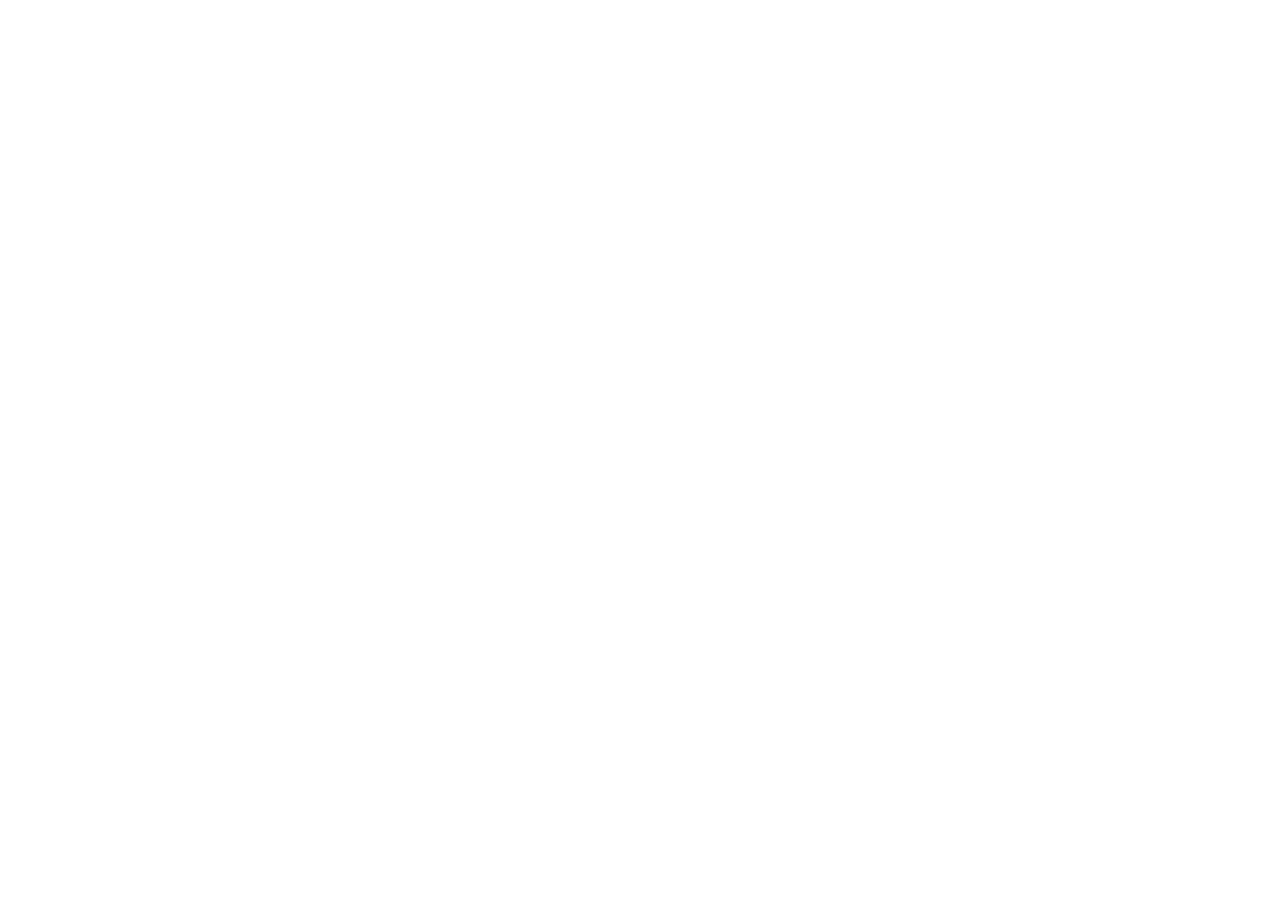
==== ex1/index.html @ 6b850b40 "index.html base template content added" ====
<!DOCTYPE html>
<html lang="en">
    <head>
        <meta charset="UTF-8">
        <meta name="viewport" content="width=device-width, initial-scale=1.0">
        <meta http-equiv="X-UA-Compatible" content="ie=edge">
        <link rel="stylesheet" href="htts://fonts.googleapiscom/css?family=Lato:100,300,400,700,900">
        <link rel="stylesheet" href="css/style.css">
        <link rel="shotcut icon" href="img/favicon.png" type="image/png">
        <title>Natours | Exciting tours for adventurous people</title>
    </head>
    <body>

    </body>
</html>
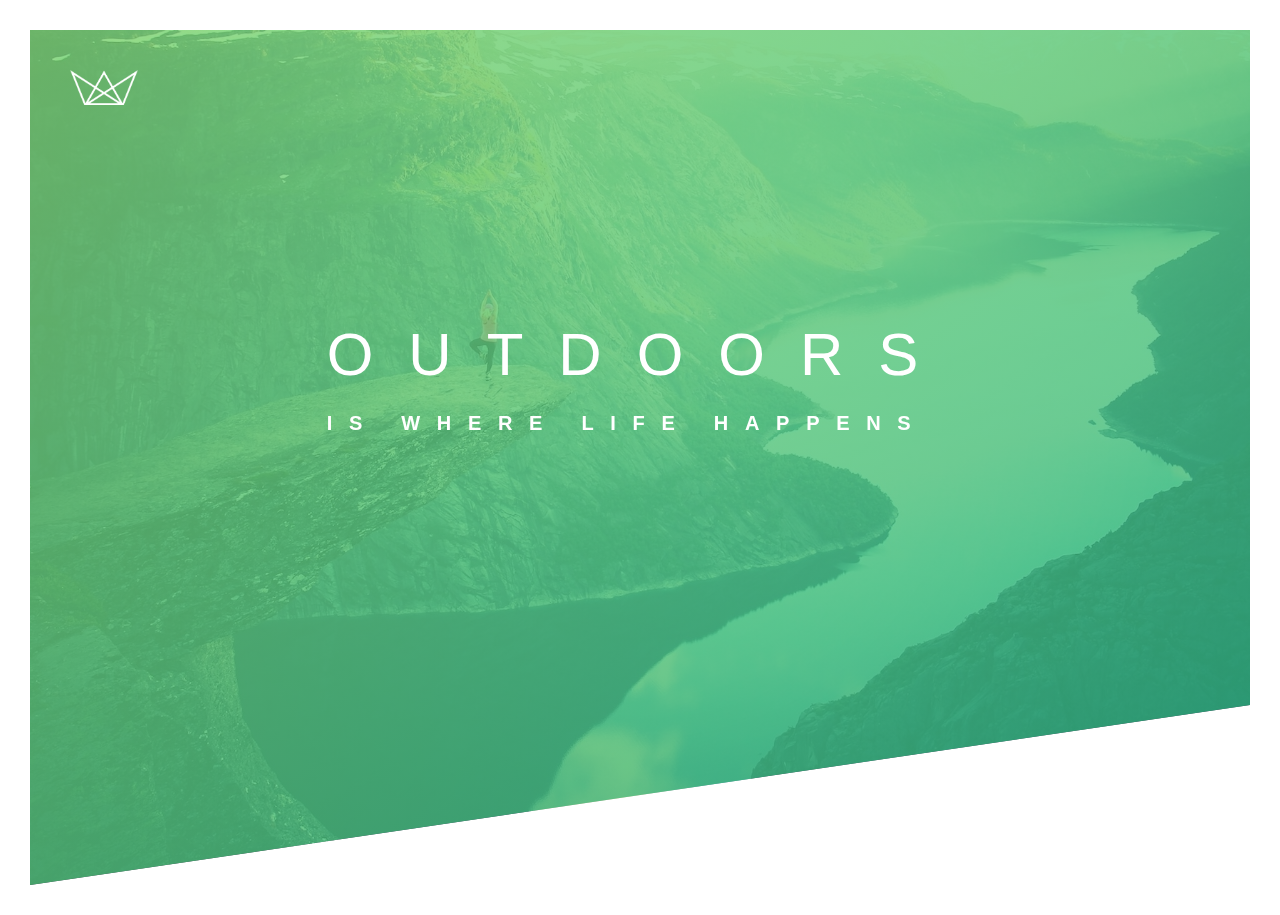
==== commit 67e93073: "upto text animation done" ====
--- a/ex1/index.html
+++ b/ex1/index.html
@@ -10,6 +10,16 @@
         <title>Natours | Exciting tours for adventurous people</title>
     </head>
     <body>
-
+        <header class="header">
+            <div class="logo-box">
+                <img src="img/logo-white.png" alt="Logo" class="logo"/>
+            </div>
+            <div class="text-box">
+                <h1 class="heading-primary">
+                    <span class="heading-primary-main">Outdoors</span>
+                    <span class="heading-primary-sub">is where life happens</span>
+                </h1>
+            </div>            
+        </header>
     </body>
 </html>--- a/ex1/css/style.css
+++ b/ex1/css/style.css
@@ -0,0 +1,109 @@
+/* 
+COLORS:
+
+Light green: #7ed56f
+Medium green: #55c57a
+Dark green: #28b485
+
+*/
+
+* {
+    margin: 0;
+    padding: 0;
+    box-sizing: border-box;
+}
+
+body {
+    font-family: "Lato", sans-serif;
+    font-weight: 400;
+    font-size: 16px;
+    line-height: 1.7;
+    color: #777;
+    padding: 30px;
+}
+
+.header {
+    position: relative;
+    height: 95vh;
+    background-image: 
+    linear-gradient(to right bottom,
+    rgba(126, 213, 111, 0.8), 
+    rgba(40, 180, 133, 0.8)),
+    url(../img/hero.jpg);
+    background-size: cover;
+    background-position: top;
+
+    clip-path: polygon(0 0,100% 0, 100% 75vh, 0 100%);
+
+    /* clip-path: polygon(0% 20%, 60% 20%, 60% 0%, 100% 50%, 60% 100%, 60% 80%, 0% 80%); */
+}
+
+.logo-box {
+    position: absolute;
+    top:40px;
+    left:40px
+}
+
+.logo {
+    height: 35px;
+}
+
+.heading-primary {
+    color: #fff;
+    text-transform: uppercase;
+    backface-visibility: hidden;
+}
+
+.heading-primary-main {
+    display: block;
+    font-size: 60px;
+    font-weight: 400;
+    letter-spacing: 35px;
+    animation-name: moveInLeft;
+    animation-duration: 2s;
+    animation-timing-function: ease-out;
+}
+
+.heading-primary-sub {
+    display: block;
+    font-size: 20px;
+    font-weight: 700;
+    letter-spacing: 16.7px;
+    animation: moveInRight 2s ease-out;    
+}
+
+.text-box {
+    position: absolute;
+    top:40%;
+    left:50%;
+    transform: translate(-50%,-50%);
+}
+
+@keyframes moveInLeft {
+    0% {
+        opacity: 0;
+        transform: translateX(-100px);
+        
+    }
+    80% {
+        transform: translateX(10px);
+    }
+    100% {
+        opacity: 1;
+        transform: translateX(0)
+    }
+}
+
+@keyframes moveInRight {
+    0% {
+        opacity: 0;
+        transform: translateX(100px);
+    }
+    80% {
+        transform: translateX(-10px);
+    }
+    100% {
+        opacity: 1;
+        transform: translateX(0);
+    }
+}